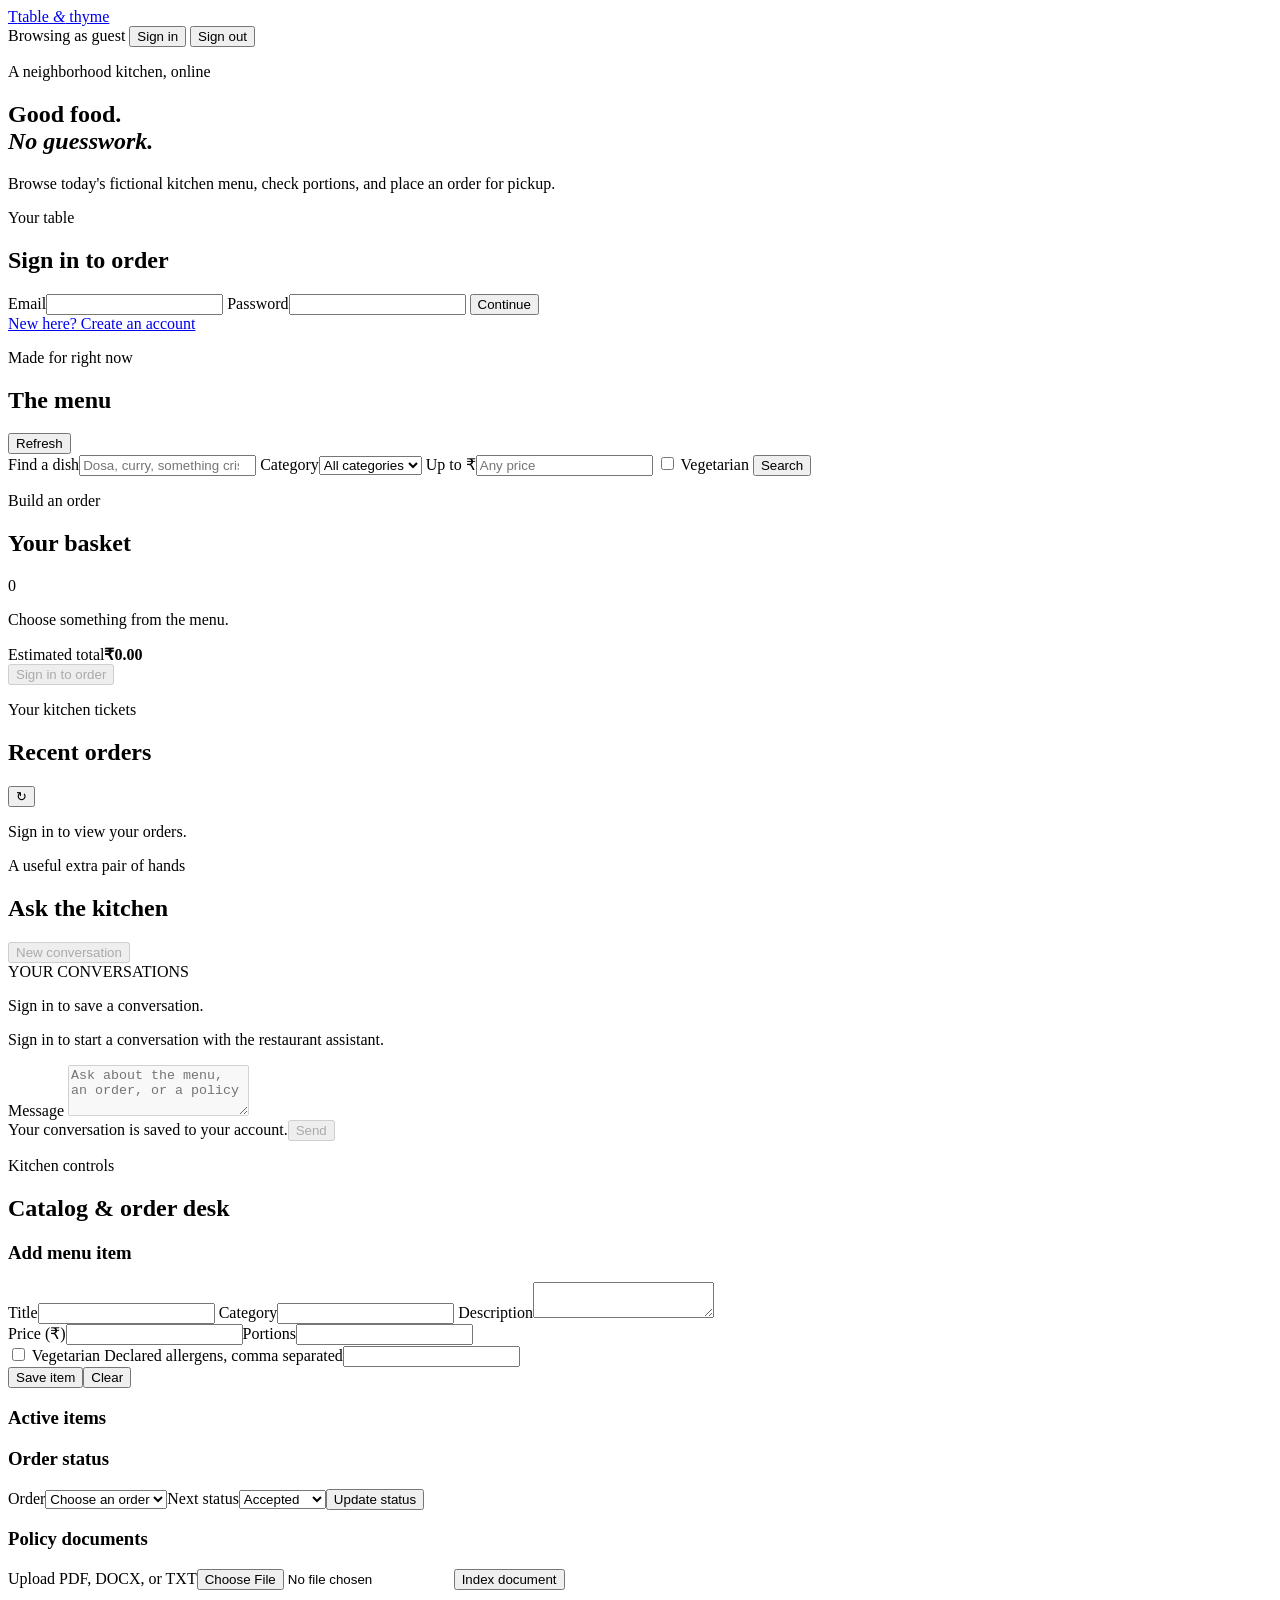
==== frontend/index.html @ b11d2dba "Initial Commit" ====
<!doctype html>
<html lang="en">
<head>
  <meta charset="utf-8">
  <meta name="viewport" content="width=device-width, initial-scale=1">
  <meta name="theme-color" content="#f4f6f1">
  <title>Table & Thyme | Food Ordering</title>
  <link rel="stylesheet" href="/styles.css">
  <script src="/app.js" defer></script>
</head>
<body>
  <header class="topbar">
    <a class="brand" href="/" aria-label="Table and Thyme home"><span class="brand-mark">T</span><span>table <i>&</i> thyme</span></a>
    <div class="account" id="account-area">
      <span class="account-status" id="account-status">Browsing as guest</span>
      <button class="button button-quiet" id="login-toggle" type="button">Sign in</button>
      <button class="button button-quiet hidden" id="logout-button" type="button">Sign out</button>
    </div>
  </header>
  <main class="page-shell">
    <section class="intro-band" aria-labelledby="page-title">
      <div>
        <p class="eyebrow">A neighborhood kitchen, online</p>
        <h1 id="page-title">Good food.<br><em>No guesswork.</em></h1>
      </div>
      <p class="intro-copy">Browse today's fictional kitchen menu, check portions, and place an order for pickup.</p>
    </section>

    <section class="login-panel hidden" id="login-panel" aria-labelledby="login-title">
      <div><p class="eyebrow">Your table</p><h2 id="login-title">Sign in to order</h2></div>
      <form id="login-form" class="login-form">
        <label>Email<input id="email-input" type="email" autocomplete="username" required></label>
        <label>Password<input id="password-input" type="password" autocomplete="current-password" required></label>
        <button class="button button-primary" type="submit">Continue</button>
      </form>
      <a class="register-link" href="/register">New here? Create an account</a>
      <p class="notice" id="login-error" role="alert"></p>
    </section>

    <div class="workspace">
      <section class="menu-section" aria-labelledby="menu-heading">
        <div class="section-heading">
          <div><p class="eyebrow">Made for right now</p><h2 id="menu-heading">The menu <span id="menu-count"></span></h2></div>
          <button class="button button-quiet" id="refresh-menu" type="button" aria-label="Refresh menu">Refresh</button>
        </div>
        <form class="filters" id="filter-form">
          <label class="search-field">Find a dish<input id="keyword-filter" type="search" placeholder="Dosa, curry, something crisp"></label>
          <label>Category<select id="category-filter"><option value="">All categories</option></select></label>
          <label>Up to ₹<input id="price-filter" type="number" min="1" step="1" placeholder="Any price"></label>
          <label class="check-label"><input id="vegetarian-filter" type="checkbox"> Vegetarian</label>
          <button class="button button-dark" type="submit">Search</button>
        </form>
        <p class="notice" id="menu-error" role="alert"></p>
        <div class="menu-grid" id="menu-grid" aria-live="polite"></div>
      </section>

      <aside class="order-rail" aria-label="Your orders">
        <section class="cart-panel" aria-labelledby="cart-heading">
          <div class="section-heading compact"><div><p class="eyebrow">Build an order</p><h2 id="cart-heading">Your basket</h2></div><span class="count-badge" id="cart-count">0</span></div>
          <div id="cart-lines" class="cart-lines"><p class="muted">Choose something from the menu.</p></div>
          <div class="cart-total"><span>Estimated total</span><strong id="cart-total">₹0.00</strong></div>
          <button class="button button-primary full-width" id="place-order" type="button" disabled>Sign in to order</button>
          <p class="notice" id="order-error" role="alert"></p>
        </section>
        <section class="orders-panel" aria-labelledby="orders-heading">
          <div class="section-heading compact"><div><p class="eyebrow">Your kitchen tickets</p><h2 id="orders-heading">Recent orders</h2></div><button class="icon-button" id="refresh-orders" type="button" aria-label="Refresh orders" title="Refresh orders">↻</button></div>
          <div id="orders-list" class="orders-list"><p class="muted">Sign in to view your orders.</p></div>
        </section>
      </aside>
    </div>

    <section class="assistant-section" aria-labelledby="assistant-heading">
      <div class="section-heading">
        <div><p class="eyebrow">A useful extra pair of hands</p><h2 id="assistant-heading">Ask the kitchen</h2></div>
        <button class="button button-quiet" id="new-chat" type="button" disabled>New conversation</button>
      </div>
      <div class="chat-layout">
        <nav class="chat-sessions" aria-label="Saved conversations"><div class="chat-nav-heading">YOUR CONVERSATIONS</div><div id="chat-session-list"><p class="muted">Sign in to save a conversation.</p></div></nav>
        <div class="chat-workspace">
          <div class="chat-transcript" id="chat-transcript" aria-live="polite"><p class="muted">Sign in to start a conversation with the restaurant assistant.</p></div>
          <form class="chat-composer" id="chat-form">
            <label for="chat-input">Message</label>
            <textarea id="chat-input" maxlength="4000" rows="3" placeholder="Ask about the menu, an order, or a policy" disabled required></textarea>
            <div class="composer-footer"><span id="chat-status" class="muted">Your conversation is saved to your account.</span><button class="button button-dark" id="send-chat" type="submit" disabled>Send</button></div>
          </form>
          <p class="notice" id="chat-error" role="alert"></p>
        </div>
      </div>
    </section>

    <section class="admin-section hidden" id="admin-section" aria-labelledby="admin-heading">
      <div class="section-heading"><div><p class="eyebrow">Kitchen controls</p><h2 id="admin-heading">Catalog & order desk</h2></div></div>
      <div class="admin-grid">
        <form class="admin-form" id="menu-editor">
          <h3 id="menu-editor-title">Add menu item</h3>
          <input id="edit-item-id" type="hidden">
          <label>Title<input id="item-title" maxlength="120" required minlength="3"></label>
          <label>Category<input id="item-category" maxlength="60" required></label>
          <label>Description<textarea id="item-description" maxlength="2000" rows="2"></textarea></label>
          <div class="form-row"><label>Price (₹)<input id="item-price" type="number" min="0.01" step="0.01" required></label><label>Portions<input id="item-capacity" type="number" min="0" step="1" required></label></div>
          <label class="check-label"><input id="item-vegetarian" type="checkbox"> Vegetarian</label>
          <label>Declared allergens, comma separated<input id="item-allergens" maxlength="500"></label>
          <div class="button-row"><button class="button button-primary" type="submit">Save item</button><button class="button button-quiet" id="clear-editor" type="button">Clear</button></div>
          <p class="notice" id="admin-error" role="alert"></p>
        </form>
        <div class="admin-list-wrap"><h3>Active items</h3><div id="admin-menu-list" class="admin-menu-list"></div></div>
        <div class="status-editor"><h3>Order status</h3><label>Order<select id="admin-order-select"><option value="">Choose an order</option></select></label><label>Next status<select id="admin-status-select"><option value="ACCEPTED">Accepted</option><option value="PREPARING">Preparing</option><option value="READY">Ready</option><option value="COMPLETED">Completed</option><option value="CANCELLED">Cancelled</option></select></label><button class="button button-dark" id="save-status" type="button">Update status</button><p class="notice" id="status-error" role="alert"></p></div>
        <form class="document-upload" id="document-upload">
          <h3>Policy documents</h3>
          <label>Upload PDF, DOCX, or TXT<input id="policy-file" type="file" accept=".pdf,.docx,.txt,application/pdf,application/vnd.openxmlformats-officedocument.wordprocessingml.document,text/plain" required></label>
          <button class="button button-primary" type="submit">Index document</button>
          <p class="notice" id="document-error" role="alert"></p>
        </form>
      </div>
    </section>
    <footer><span>Fictional menu · All prices in INR</span><span>Declared allergens are listed where provided. Cross-contact cannot be ruled out.</span></footer>
  </main>
  <div class="toast" id="toast" role="status" aria-live="polite"></div>
</body>
</html>
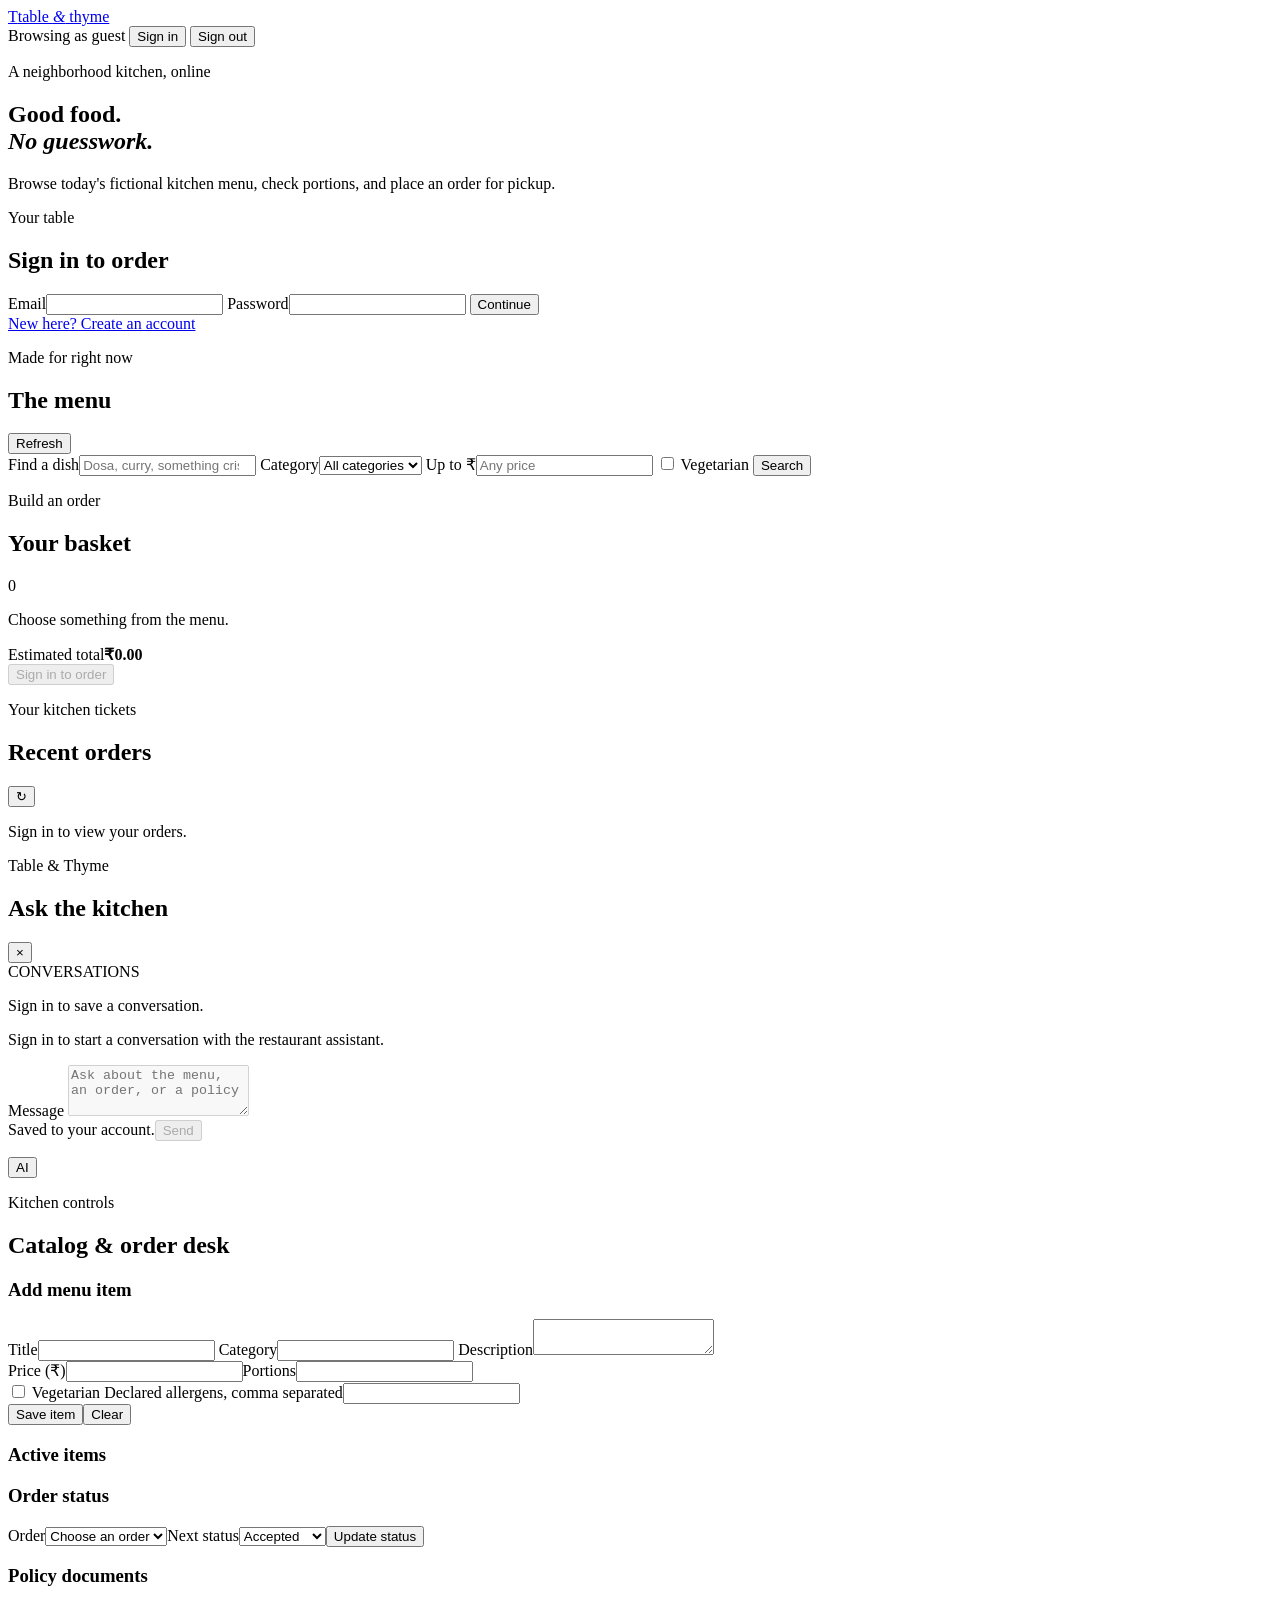
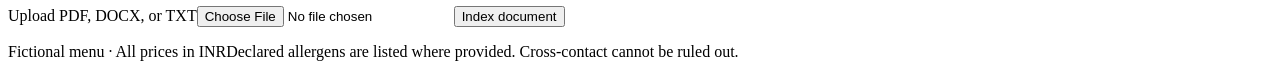
==== commit 1d0d9f1e: "Fix agent flow and floating chat UI" ====
--- a/frontend/index.html
+++ b/frontend/index.html
@@ -69,24 +69,25 @@
       </aside>
     </div>
 
-    <section class="assistant-section" aria-labelledby="assistant-heading">
-      <div class="section-heading">
-        <div><p class="eyebrow">A useful extra pair of hands</p><h2 id="assistant-heading">Ask the kitchen</h2></div>
-        <button class="button button-quiet" id="new-chat" type="button" disabled>New conversation</button>
+    <aside class="assistant-widget hidden" id="assistant-widget" aria-label="Restaurant assistant">
+      <div class="assistant-widget-header">
+        <div><p class="eyebrow">Table & Thyme</p><h2 id="assistant-heading">Ask the kitchen</h2></div>
+        <button class="icon-button" id="close-chat" type="button" aria-label="Close assistant" title="Close assistant">×</button>
       </div>
       <div class="chat-layout">
-        <nav class="chat-sessions" aria-label="Saved conversations"><div class="chat-nav-heading">YOUR CONVERSATIONS</div><div id="chat-session-list"><p class="muted">Sign in to save a conversation.</p></div></nav>
+        <nav class="chat-sessions" aria-label="Saved conversations"><div class="chat-nav-heading">CONVERSATIONS</div><div id="chat-session-list"><p class="muted">Sign in to save a conversation.</p></div></nav>
         <div class="chat-workspace">
           <div class="chat-transcript" id="chat-transcript" aria-live="polite"><p class="muted">Sign in to start a conversation with the restaurant assistant.</p></div>
           <form class="chat-composer" id="chat-form">
             <label for="chat-input">Message</label>
             <textarea id="chat-input" maxlength="4000" rows="3" placeholder="Ask about the menu, an order, or a policy" disabled required></textarea>
-            <div class="composer-footer"><span id="chat-status" class="muted">Your conversation is saved to your account.</span><button class="button button-dark" id="send-chat" type="submit" disabled>Send</button></div>
+            <div class="composer-footer"><span id="chat-status" class="muted">Saved to your account.</span><button class="button button-dark" id="send-chat" type="submit" disabled>Send</button></div>
           </form>
           <p class="notice" id="chat-error" role="alert"></p>
         </div>
       </div>
-    </section>
+    </aside>
+    <button class="chat-launcher" id="open-chat" type="button" aria-label="Open restaurant assistant" aria-expanded="false" title="Ask the kitchen">AI</button>
 
     <section class="admin-section hidden" id="admin-section" aria-labelledby="admin-heading">
       <div class="section-heading"><div><p class="eyebrow">Kitchen controls</p><h2 id="admin-heading">Catalog & order desk</h2></div></div>
